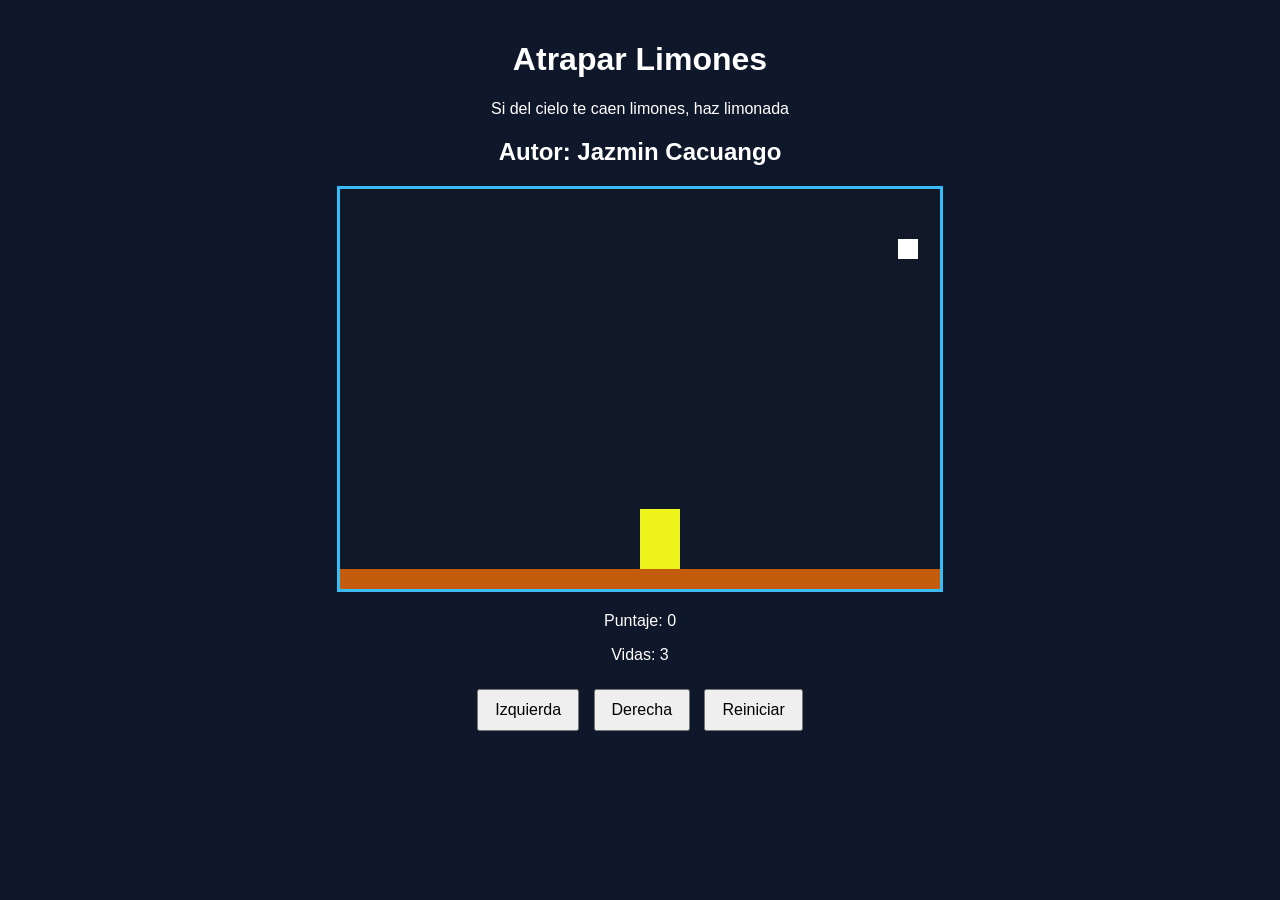
==== index.html @ e22c43de "renombre html principal" ====
<!DOCTYPE html>
<html>
<head>
  <title>Caza Estrellas</title>
  <link rel="stylesheet" href="limones.css"/>
  <script src="utils.js"></script>
</head>
<body onload="iniciar()">
  <div class="contenedor">
    <h1>Atrapar Limones</h1>
    <p>Si del cielo te caen limones, haz limonada </p>
    <h2>Autor: Jazmin Cacuango</h2>
    <canvas id="areaJuego" width="600" height="400"></canvas>
    
    <div class="panel">
      <p>Puntaje: <span id="txtPuntaje">0</span></p>
      <p>Vidas: <span id="txtVidas">3</span></p>
    </div>
    <div class="botones">
      <button onclick="moverIzquierda();">Izquierda</button>
      <button onclick="moverDerecha();">Derecha</button>
      <button onclick="reiniciar();">Reiniciar</button>
    </div>
  </div>
  <script src="limones.js"></script>
  
</body>
</html>
---- limones.css ----
body {
  font-family: Arial, sans-serif;
  background-color: #0f172a;
  color: white;
  text-align: center;
  margin: 0;
  padding: 20px;
}

.contenedor {
  max-width: 800px;
  margin: 0 auto;
}

canvas {
  background-color: #111827;
  border: 3px solid #38bdf8;
  display: block;
  margin: 20px auto;
}

.panel {
  margin: 20px 0;
}

.botones button {
  margin: 5px;
  padding: 10px 16px;
  font-size: 16px;
  cursor: pointer;
}
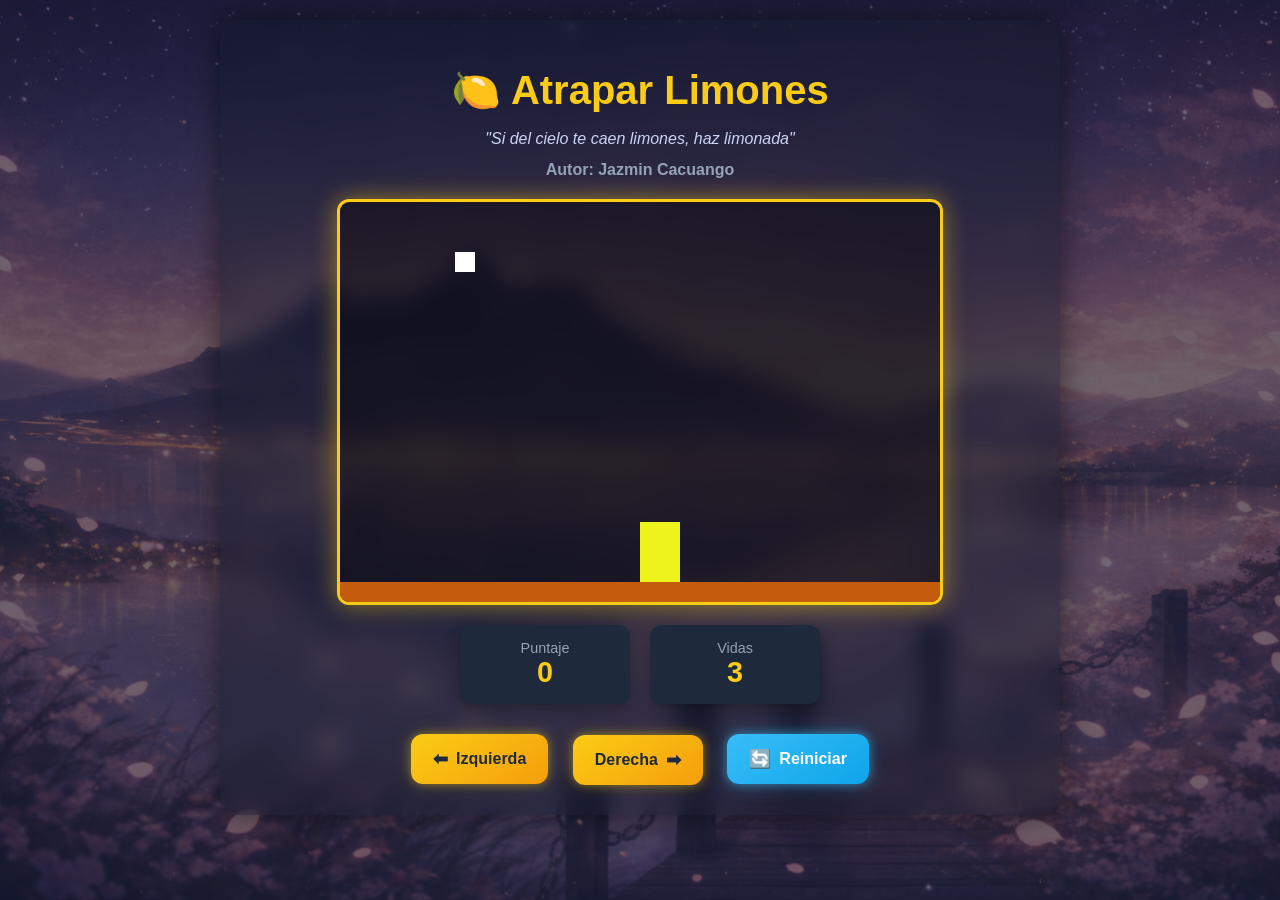
==== commit 0461b2f1: "fondo y botones con brillos" ====
--- a/index.html
+++ b/index.html
@@ -7,22 +7,43 @@
 </head>
 <body onload="iniciar()">
   <div class="contenedor">
-    <h1>Atrapar Limones</h1>
-    <p>Si del cielo te caen limones, haz limonada </p>
-    <h2>Autor: Jazmin Cacuango</h2>
-    <canvas id="areaJuego" width="600" height="400"></canvas>
     
-    <div class="panel">
-      <p>Puntaje: <span id="txtPuntaje">0</span></p>
-      <p>Vidas: <span id="txtVidas">3</span></p>
-    </div>
+    <header class="header">
+      <h1>🍋 Atrapar Limones</h1>
+      <p class="frase">"Si del cielo te caen limones, haz limonada"</p>
+      <h2 class="autor">Autor: Jazmin Cacuango</h2>
+    </header>
+
+    <section class="juego">
+      <canvas id="areaJuego" width="600" height="400"></canvas>
+    </section>
+
+    <section class="panel">
+      <div class="card">
+        <p>Puntaje</p>
+        <span id="txtPuntaje">0</span>
+      </div>
+      <div class="card">
+        <p>Vidas</p>
+        <span id="txtVidas">3</span>
+      </div>
+    </section>
+
     <div class="botones">
-      <button onclick="moverIzquierda();">Izquierda</button>
-      <button onclick="moverDerecha();">Derecha</button>
-      <button onclick="reiniciar();">Reiniciar</button>
-    </div>
+  <button class="btn btn-izq" onclick="moverIzquierda();">
+    <span class="icono">⬅</span> Izquierda
+  </button>
+
+  <button class="btn btn-der" onclick="moverDerecha();">
+    Derecha <span class="icono">➡</span>
+  </button>
+
+  <button class="btn btn-reiniciar" onclick="reiniciar();">
+    <span class="icono">🔄</span> Reiniciar
+  </button>
+</div>
+
   </div>
   <script src="limones.js"></script>
-  
 </body>
 </html>
--- a/limones.css
+++ b/limones.css
@@ -1,31 +1,158 @@
 body {
-  font-family: Arial, sans-serif;
-  background-color: #0f172a;
+  font-family: 'Segoe UI', Tahoma, Geneva, Verdana, sans-serif;
+
+  /* IMAGEN DE FONDO */
+  background: 
+    linear-gradient(rgba(15, 23, 42, 0.6), rgba(15, 23, 42, 0.6)),
+    url("fondo2.png");
+
+  background-size: cover;
+  background-position: center;
+  background-repeat: no-repeat;
+  background-attachment: fixed;
+
   color: white;
   text-align: center;
   margin: 0;
   padding: 20px;
 }
-
+/* CONTENEDOR */
 .contenedor {
   max-width: 800px;
   margin: 0 auto;
+  padding: 20px;
+
+  /* efecto vidrio (anime style) */
+  background: rgba(15, 23, 42, 0.4);
+  border-radius: 20px;
+  backdrop-filter: blur(10px);
+
+  box-shadow: 0 0 30px rgba(0,0,0,0.5);
 }
 
+/* HEADER */
+.header h1 {
+  font-size: 2.5rem;
+  margin-bottom: 5px;
+  color: #facc15;
+}
+
+.frase {
+  font-style: italic;
+  color: #cbd5f5;
+  margin-bottom: 10px;
+}
+
+.autor {
+  font-size: 1rem;
+  color: #94a3b8;
+}
+
+/* CANVAS */
 canvas {
-  background-color: #111827;
-  border: 3px solid #38bdf8;
+  background: rgba(0, 0, 0, 0.4);
+  border: 3px solid #facc15;
+  border-radius: 12px;
   display: block;
   margin: 20px auto;
+
+  box-shadow: 0 0 25px rgba(250, 204, 21, 0.5);
 }
 
+/* PANEL */
 .panel {
+  display: flex;
+  justify-content: center;
+  gap: 20px;
   margin: 20px 0;
 }
 
-.botones button {
-  margin: 5px;
-  padding: 10px 16px;
+.card {
+  background: #1e293b;
+  padding: 15px 25px;
+  border-radius: 12px;
+  box-shadow: 0 5px 15px rgba(0,0,0,0.3);
+  min-width: 120px;
+}
+
+.card p {
+  margin: 0;
+  font-size: 0.9rem;
+  color: #94a3b8;
+}
+
+.card span {
+  font-size: 1.8rem;
+  font-weight: bold;
+  color: #facc15;
+}
+
+/* CONTENEDOR */
+.botones {
+  margin-top: 20px;
+}
+
+/* BASE BOTONES */
+.btn {
+  margin: 10px;
+  padding: 14px 22px;
   font-size: 16px;
+  border: none;
+  border-radius: 12px;
+  font-weight: bold;
   cursor: pointer;
+  display: inline-flex;
+  align-items: center;
+  gap: 8px;
+
+  /* efecto glass + brillo */
+  background: linear-gradient(145deg, #facc15, #eab308);
+  color: #1e293b;
+  box-shadow: 0 0 10px rgba(250, 204, 21, 0.4),
+              0 0 20px rgba(250, 204, 21, 0.2);
+
+  transition: all 0.25s ease;
+}
+
+/* ICONOS */
+.icono {
+  font-size: 18px;
+}
+
+/* HOVER */
+.btn:hover {
+  transform: translateY(-3px) scale(1.07);
+  box-shadow: 0 0 15px rgba(250, 204, 21, 0.8),
+              0 0 30px rgba(250, 204, 21, 0.5),
+              0 0 45px rgba(250, 204, 21, 0.3);
+}
+
+/* CLICK */
+.btn:active {
+  transform: scale(0.95);
+  box-shadow: 0 0 10px rgba(250, 204, 21, 0.6);
+}
+
+/* IZQUIERDA */
+.btn-izq {
+  background: linear-gradient(145deg, #facc15, #f59e0b);
+}
+
+/* DERECHA */
+.btn-der {
+  background: linear-gradient(145deg, #facc15, #f59e0b);
+}
+
+/* REINICIAR (azul con glow distinto) */
+.btn-reiniciar {
+  background: linear-gradient(145deg, #38bdf8, #0ea5e9);
+  color: white;
+  box-shadow: 0 0 10px rgba(56, 189, 248, 0.5),
+              0 0 20px rgba(56, 189, 248, 0.3);
+}
+
+.btn-reiniciar:hover {
+  box-shadow: 0 0 15px rgba(56, 189, 248, 0.9),
+              0 0 30px rgba(56, 189, 248, 0.6),
+              0 0 45px rgba(56, 189, 248, 0.4);
 }
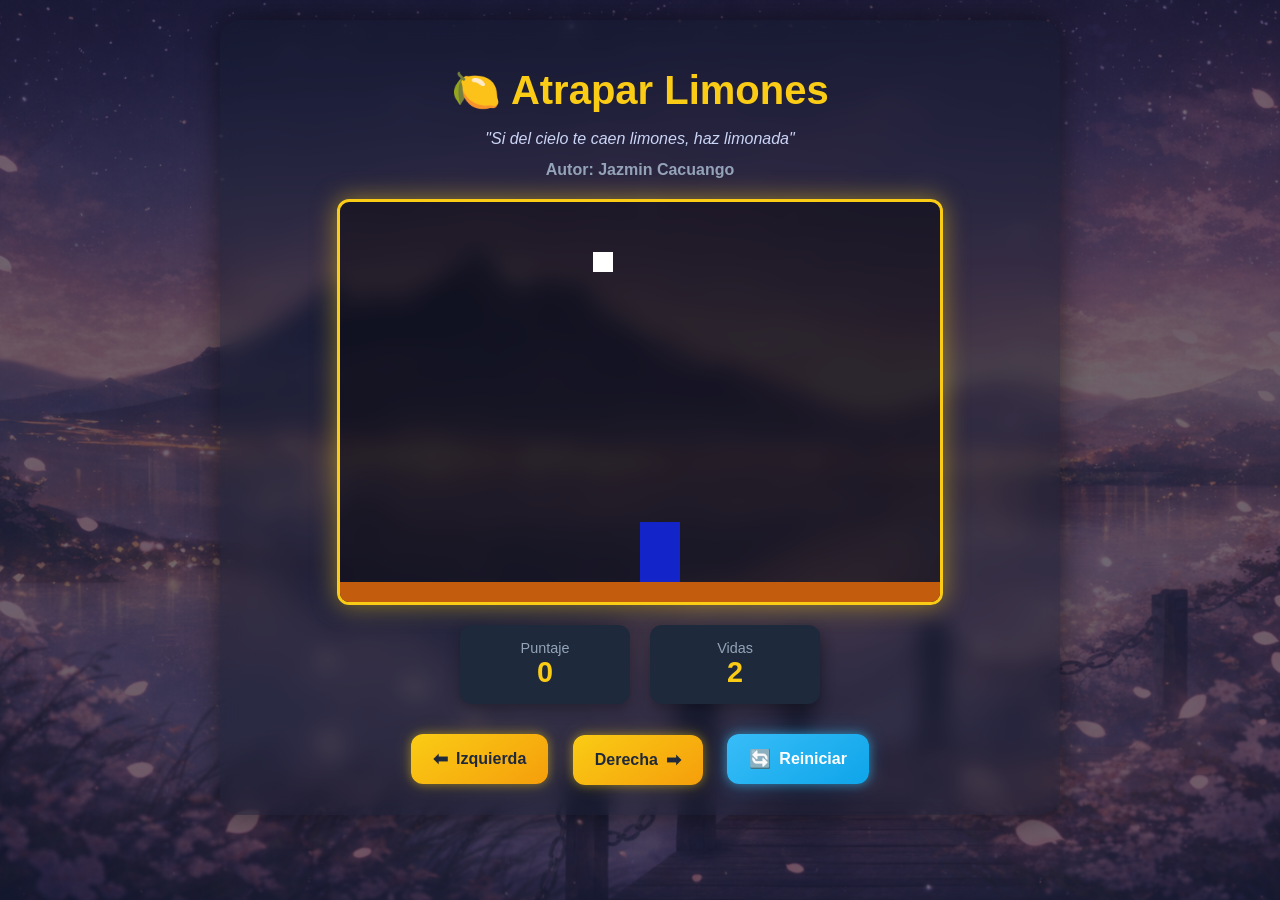
==== commit c2db5b8a: "cambios prueba" ====
--- a/index.html
+++ b/index.html
@@ -25,7 +25,7 @@
       </div>
       <div class="card">
         <p>Vidas</p>
-        <span id="txtVidas">3</span>
+        <span id="txtVidas">2</span>
       </div>
     </section>
 
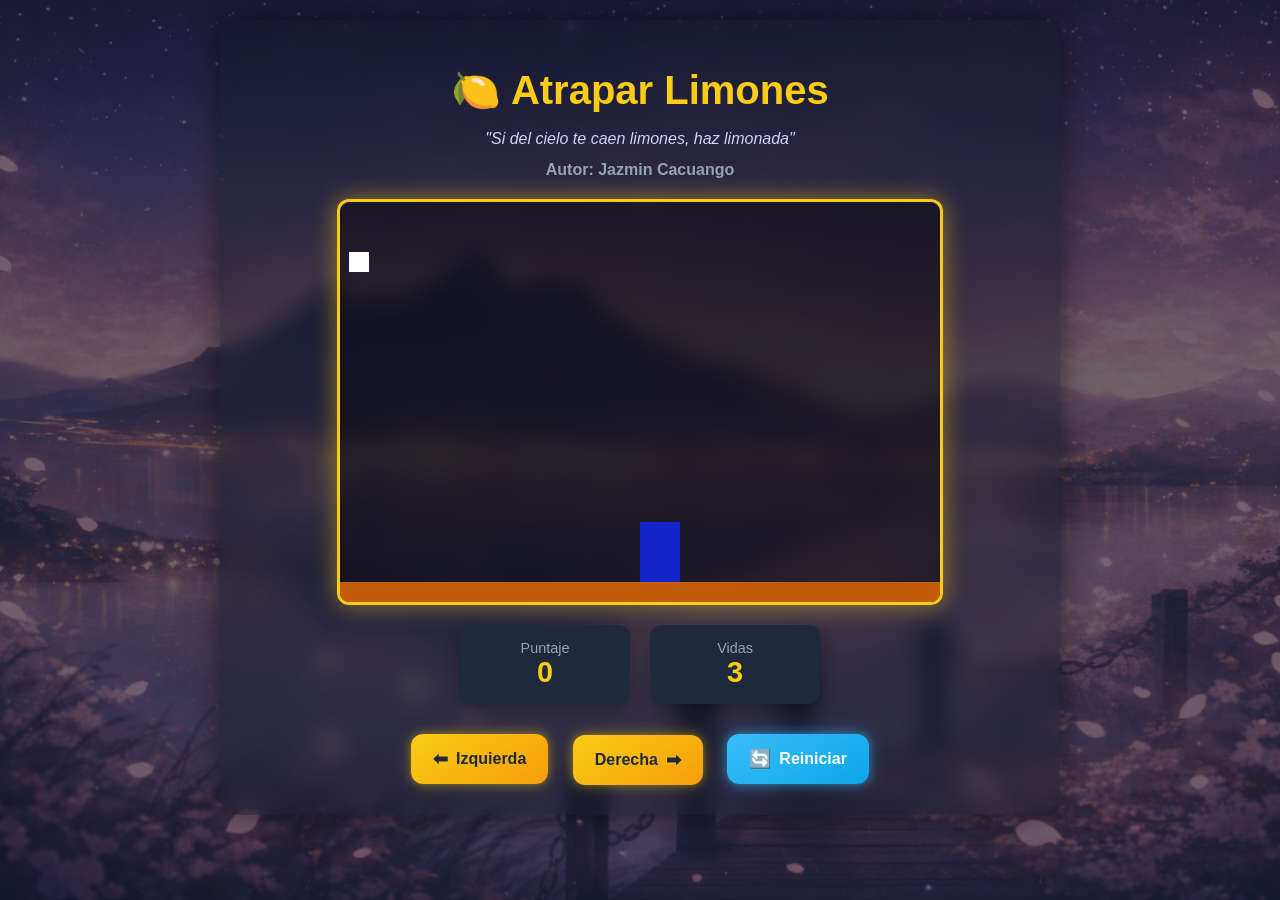
==== commit 96610f50: "Reverso de ultimos cambios" ====
--- a/index.html
+++ b/index.html
@@ -25,7 +25,7 @@
       </div>
       <div class="card">
         <p>Vidas</p>
-        <span id="txtVidas">2</span>
+        <span id="txtVidas">3</span>
       </div>
     </section>
 
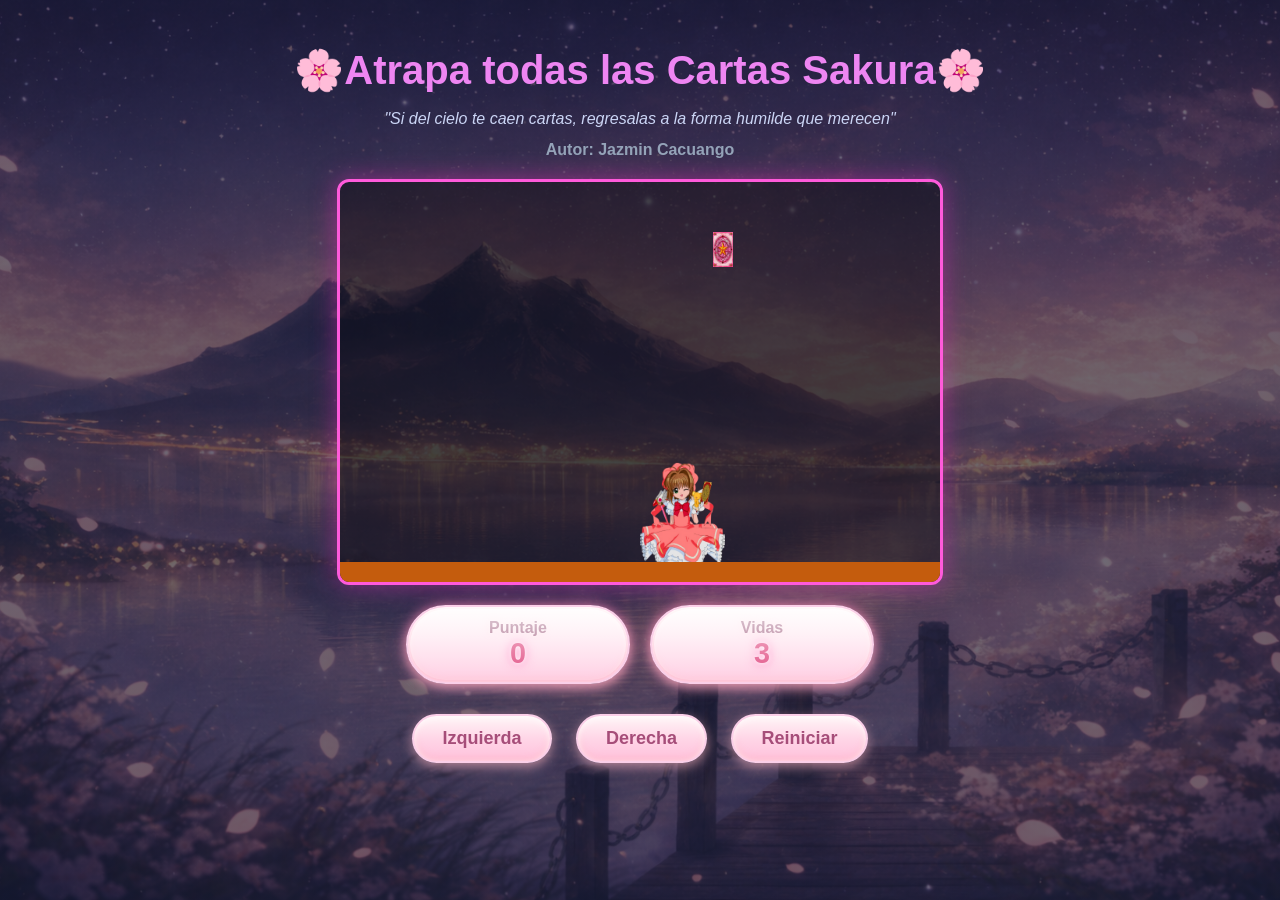
==== commit 7fcf2af4: "cambios diseño juego limon" ====
--- a/index.html
+++ b/index.html
@@ -9,8 +9,8 @@
   <div class="contenedor">
     
     <header class="header">
-      <h1>🍋 Atrapar Limones</h1>
-      <p class="frase">"Si del cielo te caen limones, haz limonada"</p>
+      <h1>🌸Atrapa todas las Cartas Sakura🌸</h1>
+      <p class="frase">"Si del cielo te caen cartas, regresalas a la forma humilde que merecen"</p>
       <h2 class="autor">Autor: Jazmin Cacuango</h2>
     </header>
 
@@ -31,15 +31,15 @@
 
     <div class="botones">
   <button class="btn btn-izq" onclick="moverIzquierda();">
-    <span class="icono">⬅</span> Izquierda
+    <span class="icono"></span> Izquierda
   </button>
 
   <button class="btn btn-der" onclick="moverDerecha();">
-    Derecha <span class="icono">➡</span>
+    Derecha <span class="icono"></span>
   </button>
 
   <button class="btn btn-reiniciar" onclick="reiniciar();">
-    <span class="icono">🔄</span> Reiniciar
+    <span class="icono"></span> Reiniciar
   </button>
 </div>
 
--- a/limones.css
+++ b/limones.css
@@ -16,25 +16,13 @@
   margin: 0;
   padding: 20px;
 }
-/* CONTENEDOR */
-.contenedor {
-  max-width: 800px;
-  margin: 0 auto;
-  padding: 20px;
-
-  /* efecto vidrio (anime style) */
-  background: rgba(15, 23, 42, 0.4);
-  border-radius: 20px;
-  backdrop-filter: blur(10px);
-
-  box-shadow: 0 0 30px rgba(0,0,0,0.5);
-}
+
 
 /* HEADER */
 .header h1 {
   font-size: 2.5rem;
   margin-bottom: 5px;
-  color: #facc15;
+  color: #ee85f2;
 }
 
 .frase {
@@ -51,12 +39,12 @@
 /* CANVAS */
 canvas {
   background: rgba(0, 0, 0, 0.4);
-  border: 3px solid #facc15;
+  border: 3px solid #ff5adb;
   border-radius: 12px;
   display: block;
   margin: 20px auto;
 
-  box-shadow: 0 0 25px rgba(250, 204, 21, 0.5);
+  box-shadow: 0 0 25px rgba(228, 43, 188, 0.5);
 }
 
 /* PANEL */
@@ -68,25 +56,72 @@
 }
 
 .card {
-  background: #1e293b;
-  padding: 15px 25px;
-  border-radius: 12px;
-  box-shadow: 0 5px 15px rgba(0,0,0,0.3);
-  min-width: 120px;
+  position: relative;
+  overflow: hidden;
+
+  padding: 12px 30px;
+  border-radius: 999px; /* forma cápsula */
+
+  border: 2px solid #fbcfe8;
+
+  /* 🎨 fondo rosado suave */
+  background: linear-gradient(
+    180deg,
+    #fff5f7 0%,
+    #ffd6e7 50%,
+    #ffc1dc 100%
+  );
+
+  /* ✨ brillo exterior + interior */
+  box-shadow:
+    0 4px 12px rgba(255, 182, 193, 0.7),
+    0 0 15px rgba(255, 105, 180, 0.6),
+    inset 0 2px 6px rgba(255,255,255,0.9),
+    inset 0 -3px 6px rgba(255,182,193,0.5);
+
+  color: #a64d79;
+  text-align: center;
+  min-width: 160px;
 }
 
 .card p {
   margin: 0;
-  font-size: 0.9rem;
-  color: #94a3b8;
+  font-size: 16px;
+  font-weight: bold;
+
+  color: #7a1f4d; /* más oscuro */
+
+  text-shadow:
+    0 0 3px rgba(255,255,255,0.6),
+    0 0 6px rgba(255,182,193,0.5);
 }
 
 .card span {
   font-size: 1.8rem;
   font-weight: bold;
-  color: #facc15;
-}
-
+
+  color: #d81b60; /* rosa fuerte */
+
+  text-shadow:
+    0 0 4px #fff,
+    0 0 8px #ff69b4,
+    0 0 12px rgba(255,105,180,0.8);
+}
+
+.card::before {
+  content: "";
+  position: absolute;
+  inset: 2px;
+  border-radius: 999px;
+
+  background: linear-gradient(
+    to bottom,
+    rgba(255,255,255,0.8),
+    rgba(255,255,255,0.2)
+  );
+
+  pointer-events: none;
+}
 /* CONTENEDOR */
 .botones {
   margin-top: 20px;
@@ -95,23 +130,30 @@
 /* BASE BOTONES */
 .btn {
   margin: 10px;
-  padding: 14px 22px;
-  font-size: 16px;
-  border: none;
-  border-radius: 12px;
-  font-weight: bold;
+  padding: 12px 26px;
+  font-size: 18px;
+  border-radius: 999px; /* cápsula */
+  border: 2px solid rgba(255, 200, 210, 0.8);
   cursor: pointer;
-  display: inline-flex;
-  align-items: center;
-  gap: 8px;
-
-  /* efecto glass + brillo */
-  background: linear-gradient(145deg, #facc15, #eab308);
-  color: #1e293b;
-  box-shadow: 0 0 10px rgba(250, 204, 21, 0.4),
-              0 0 20px rgba(250, 204, 21, 0.2);
-
-  transition: all 0.25s ease;
+
+  /* COLOR PRINCIPAL */
+  background: linear-gradient(
+    145deg,
+    #fff1f5,
+    #ffd6e7,
+    #ffc1dc
+  );
+
+  color: #a64d79;
+  font-weight: bold;
+
+  /* EFECTO BRILLO SUAVE */
+  box-shadow:
+    0 4px 10px rgba(255, 182, 193, 0.5),
+    inset 0 2px 6px rgba(255,255,255,0.9),
+    inset 0 -2px 6px rgba(255,182,193,0.4);
+
+  transition: all 0.3s ease;
 }
 
 /* ICONOS */
@@ -121,38 +163,43 @@
 
 /* HOVER */
 .btn:hover {
-  transform: translateY(-3px) scale(1.07);
-  box-shadow: 0 0 15px rgba(250, 204, 21, 0.8),
-              0 0 30px rgba(250, 204, 21, 0.5),
-              0 0 45px rgba(250, 204, 21, 0.3);
+  transform: scale(1.08);
+
+  box-shadow:
+    0 0 15px rgba(255, 182, 193, 0.9),
+    0 0 30px rgba(255, 105, 180, 0.6),
+    inset 0 2px 8px rgba(255,255,255,1);
 }
 
 /* CLICK */
-.btn:active {
-  transform: scale(0.95);
-  box-shadow: 0 0 10px rgba(250, 204, 21, 0.6);
-}
-
-/* IZQUIERDA */
-.btn-izq {
-  background: linear-gradient(145deg, #facc15, #f59e0b);
-}
-
-/* DERECHA */
-.btn-der {
-  background: linear-gradient(145deg, #facc15, #f59e0b);
-}
-
-/* REINICIAR (azul con glow distinto) */
-.btn-reiniciar {
-  background: linear-gradient(145deg, #38bdf8, #0ea5e9);
-  color: white;
-  box-shadow: 0 0 10px rgba(56, 189, 248, 0.5),
-              0 0 20px rgba(56, 189, 248, 0.3);
-}
-
-.btn-reiniciar:hover {
-  box-shadow: 0 0 15px rgba(56, 189, 248, 0.9),
-              0 0 30px rgba(56, 189, 248, 0.6),
-              0 0 45px rgba(56, 189, 248, 0.4);
+.btn {
+  position: relative;
+  overflow: hidden;
+
+  margin: 10px;
+  padding: 12px 28px;
+  font-size: 18px;
+
+  border-radius: 999px;
+  border: 2px solid #fbcfe8;
+
+  cursor: pointer;
+  font-weight: bold;
+  color: #a64d79;
+
+  /* 🎀 COLOR REAL (este es el que te faltaba aplicar bien) */
+  background: linear-gradient(
+    180deg,
+    #fff5f7 0%,
+    #ffd6e7 50%,
+    #ffc1dc 100%
+  );
+
+  /* ✨ BRILLO */
+  box-shadow:
+    0 4px 12px rgba(255, 182, 193, 0.6),
+    inset 0 2px 6px rgba(255,255,255,0.9),
+    inset 0 -3px 6px rgba(255,182,193,0.5);
+
+  transition: all 0.3s ease;
 }
